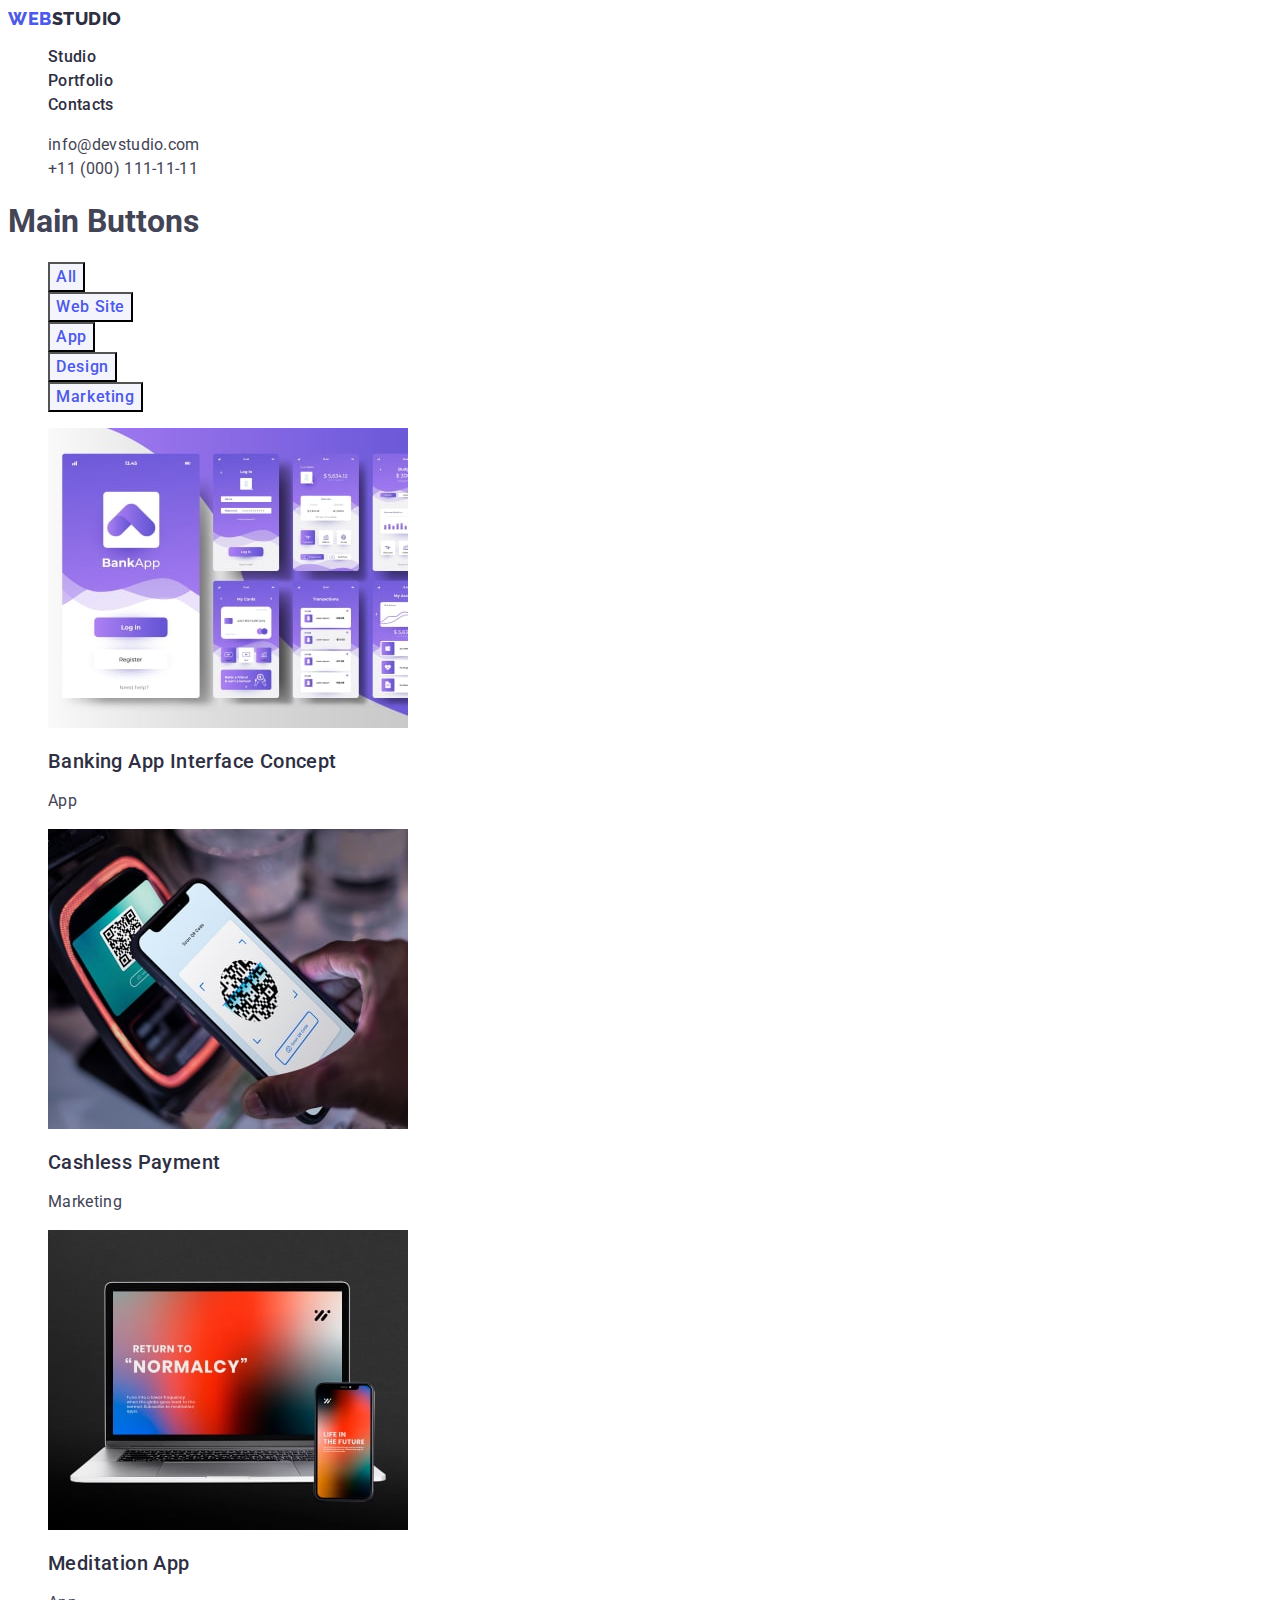
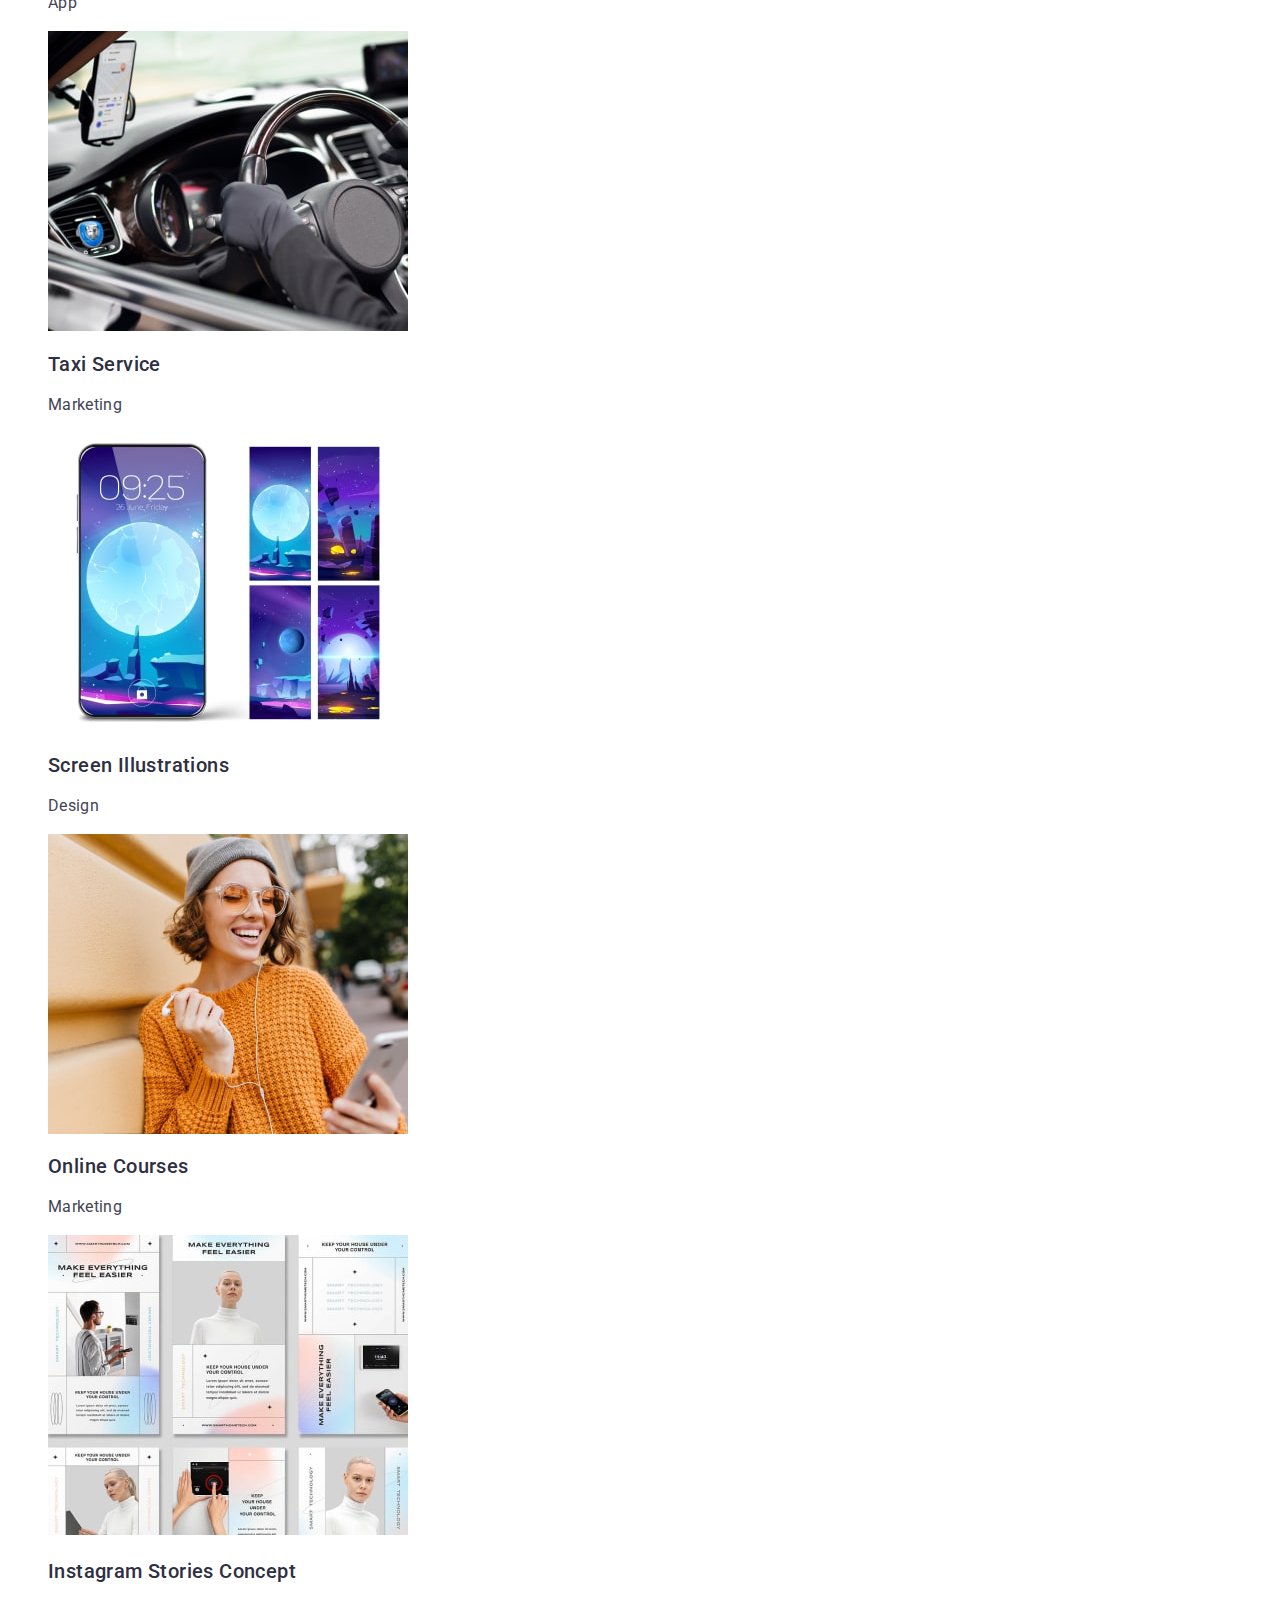
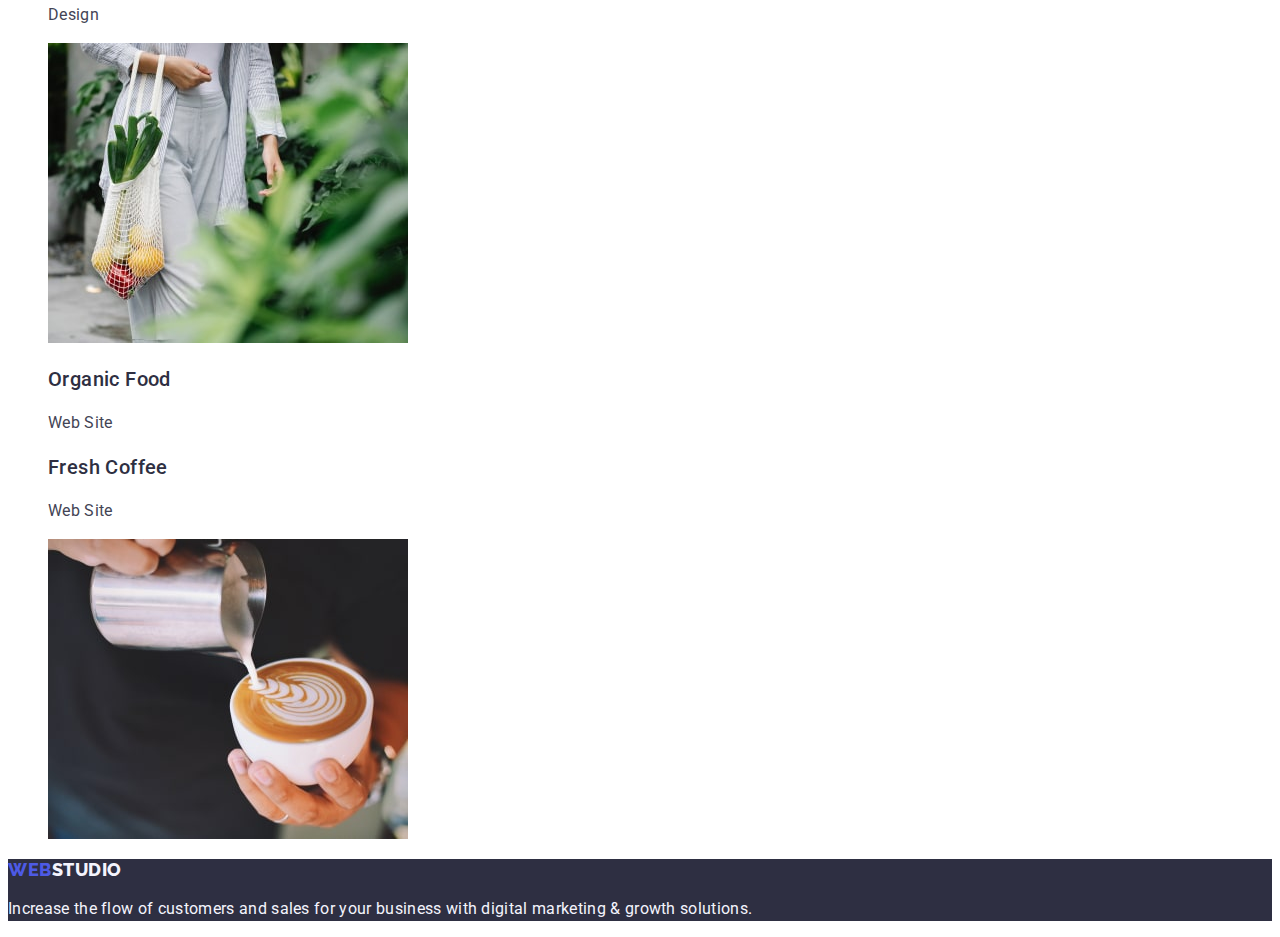
==== portfolio.html @ 2551113e "end" ====
<!DOCTYPE html>
<html lang="en">
  <head>
    <meta charset="UTF-8" />
    <meta http-equiv="X-UA-Compatible" content="IE=edge" />
    <meta name="viewport" content="width=device-width, initial-scale=1.0" />
    <link rel="preconnect" href="https://fonts.googleapis.com" />
    <link rel="preconnect" href="https://fonts.gstatic.com" crossorigin />
    <link
      href="https://fonts.googleapis.com/css2?family=Roboto:wght@400;500;700&display=swap"
      rel="stylesheet"
    />
    <link
      href="https://fonts.googleapis.com/css2?family=Raleway:wght@800&display=swap"
      rel="stylesheet"
    />
    <title>Portfolio</title>
    <link rel="stylesheet" href="./css/style.css" />
  </head>
  <body>
    <!-- Top links -->
    <header class="header">
      <nav class="list">
        <a href="./index.html" class="header-logo link"
          >Web<span class="nav-head-log">Studio</span>
        </a>
        <ul class="header-top list">
          <li class="header-top-list">
            <a href="./index.html" class="header-top-links link">Studio</a>
          </li>
          <li class="header-top-list">
            <a href="./portfolio.html" class="header-top-links link"
              >Portfolio</a
            >
          </li>
          <li class="header-top-list">
            <a href="" class="header-top-links link">Contacts</a>
          </li>
        </ul>
      </nav>
      <!-- Contacts -->
      <address class="address">
        <ul class="address-cont list">
          <li class="address-cont-list">
            <a class="address-cont-mail link" href="mailto:info@devstudio.com"
              >info@devstudio.com</a
            >
          </li>
          <li class="address-cont-list">
            <a class="address-cont-mail link" href="tel:+110001111111"
              >+11 (000) 111-11-11</a
            >
          </li>
        </ul>
      </address>
    </header>
    <main>
      <section>
        <h1>Main Buttons</h1>

        <!-- Button links -->

        <ul class="list">
          <li class="bttns">
            <button type="button" class="bttns-name">All</button>
          </li>
          <li class="bttns">
            <button type="button" class="bttns-name">Web Site</button>
          </li>
          <li class="bttns">
            <button type="button" class="bttns-name">App</button>
          </li>
          <li class="bttns">
            <button type="button" class="bttns-name">Design</button>
          </li>
          <li class="bttns">
            <button type="button" class="bttns-name">Marketing</button>
          </li>
        </ul>

        <!-- First line of images -->

        <ul class="list">
          <li>
            <a href="" class="link">
              <img
                src="./images/purple.jpg"
                alt="Purple"
                width="360"
                height="300"
              />
            </a>

            <h2 class="ourteam-plan-list">Banking App Interface Concept</h2>
            <p class="ourteam-list-text">App</p>
          </li>
          <li>
            <a href="" class="link">
              <img
                src="./images/payment.jpg"
                alt="payment"
                width="360"
                height="300"
              />
            </a>

            <h2 class="ourteam-plan-list">Cashless Payment</h2>
            <p class="ourteam-list-text">Marketing</p>
          </li>
          <li>
            <a href="" class="link">
              <img
                src="./images/macbookiphone.jpg"
                alt="macbookiphone"
                width="360"
                height="300"
              />
            </a>

            <h2 class="ourteam-plan-list">Meditation App</h2>
            <p class="ourteam-list-text">App</p>
          </li>
        </ul>

        <!-- Second Line of Images -->

        <ul class="list">
          <li>
            <a href="" class="link">
              <img
                src="./images/car.jpg"
                alt="taxi driver"
                width="360"
                height="300"
              />
            </a>

            <h2 class="ourteam-plan-list">Taxi Service</h2>
            <p class="ourteam-list-text">Marketing</p>
          </li>
          <li>
            <a href="" class="link">
              <img
                src="./images/cosmos.jpg"
                alt="display screenshot"
                width="360"
                height="300"
              />
            </a>

            <h2 class="ourteam-plan-list">Screen Illustrations</h2>
            <p class="ourteam-list-text">Design</p>
          </li>
          <li>
            <a href="" class="link">
              <img
                src="./images/orangesweater.jpg"
                alt="girl in orange"
                width="360"
                height="300"
              />
            </a>

            <h2 class="ourteam-plan-list">Online Courses</h2>
            <p class="ourteam-list-text">Marketing</p>
          </li>
        </ul>

        <!-- Third line of images -->

        <ul class="list">
          <li>
            <a href="" class="link">
              <img
                src="./images/screenshots.jpg"
                alt="several screenshots"
                width="360"
                height="300"
              />
            </a>
            <h3 class="ourteam-plan-list">Instagram Stories Concept</h3>
            <p class="ourteam-list-text">Design</p>
          </li>
          <li>
            <a href="" class="link">
              <img
                src="./images/vegetables.jpg"
                alt="woman with vegetables"
                width="360"
                height="300"
              />
              <h3 class="ourteam-plan-list">Organic Food</h3>
              <p class="ourteam-list-text">Web Site</p>
            </a>
          </li>
          <li>
            <a href="" class="link">
              <h3 class="ourteam-plan-list">Fresh Coffee</h3>
              <p class="ourteam-list-text">Web Site</p>
            </a>
            <img
              src="./images/coffee.jpg"
              alt="a cup of coffee"
              width="360"
              height="300"
            />
          </li>
        </ul>
      </section>
    </main>
    <!-- Footer info -->
    <footer class="footer">
      <a href="./index.html" class="footer-logo-link link"
        >Web<span class="footer-link">Studio</span>
      </a>
      <p class="footer-logo-text">
        Increase the flow of customers and sales for your business with digital
        marketing & growth solutions.
      </p>
    </footer>
  </body>
</html>
---- css/style.css ----
body {
  font-family: "Roboto", sans-serif;
  color: #434455;
  background-color: var(--main_color);
}

a {
  text-decoration: none;
}

ul {
  list-style-type: none;
}

.link {
  text-decoration: none;
}

.list {
  list-style: none;
}

:root {
  --main_color: #ffffff;
  --color: #2e2f42;
  --web-color: #4d5ae5;
  --foot-par: #f4f4fd;
  --portfolio: #434455;
}

/**----------------HEADER-------------**/

.header-logo {
  font-family: "Raleway", sans-serif;
  font-weight: 800;
  font-size: 18px;
  line-height: 1.17;
  letter-spacing: 0.03em;
  color: var(--web-color);
  text-transform: uppercase;
}

.nav-head-log {
  color: var(--color);
}

.header-top-links {
  font-weight: 500;
  font-size: 16px;
  line-height: 1.5;
  color: var(--color);
  letter-spacing: 0.02em;
}

.header-top-links:hover,
.header-top-links:focus {
  color: #404bbf;
}

.header-top-links span {
  color: #2e2f42;
}

.header-top-links:active {
  color: #404bbf;
}

/**----------------ADDRESS-------------**/

.address {
  font-style: normal;
}

.address-cont-mail {
  font-weight: 400;
  font-size: 16px;
  line-height: 1.5;
  letter-spacing: 0.02em;
  color: #434455;
}

.address-cont-mail:hover,
.address-cont-mail:focus {
  color: #404bbf;
}

.address-cont-mail:active {
  color: #404bbf;
}

.address-cont-phone:hover,
.address-cont-phone:focus {
  color: #404bbf;
}

/**----------------HERO-------------**/

.hero {
  background: #2e2f42;
}

.hero-title {
  font-family: "Roboto";
  font-style: normal;
  font-weight: 700;
  font-size: 56px;
  line-height: 1.07;
  text-align: center;
  letter-spacing: 0.02em;
  color: #ffffff;
}

/**----------------BUTTON-------------**/

.hero-button {
  font-family: inherit;
  font-weight: 500;
  font-size: 16px;
  line-height: 1.5;
  letter-spacing: 0.04em;
  color: #ffffff;
  background: #4d5ae5;
  cursor: pointer;
}

.hero-button:hover {
  background: #404bbf;
}

.hero-button:focus {
  background-color: #404bbf;
}

/**----------------OUR TEAM-------------**/

.ourteam-plan-list {
  font-weight: 500;
  font-size: 20px;
  line-height: 1.2;
  letter-spacing: 0.02em;
  color: #2e2f42;
}
.ourteam-list-text {
  font-weight: 400;
  font-size: 16px;
  line-height: 1.5;
  letter-spacing: 0.02em;
  color: #434455;
}

/**----------------OUR INFO-------------**/

.section-ourteam {
  background-color: #f4f4fd;
}

.infolist {
  background-color: #ffffff;
}

.our-info {
  font-weight: 700;
  font-size: 36px;
  line-height: 1.11;
  text-align: center;
  letter-spacing: 0.02em;
  text-transform: capitalize;
  color: #2e2f42;
  background-color: #ffffff;
}

.our-info-name {
  font-weight: 500;
  font-size: 20px;
  line-height: 1.2;
  letter-spacing: 0.02em;
  color: #2e2f42;
}
.our-info-position {
  font-weight: 400;
  font-size: 16px;
  line-height: 1.5;
  letter-spacing: 0.02em;
  color: #434455;
}

/**----------------FOOTER-------------**/

.footer {
  background-color: var(--color);
}

.footer-logo-link {
  font-family: "Raleway", sans-serif;
  font-weight: 800;
  font-size: 18px;
  line-height: 1.17;
  letter-spacing: 0.03em;
  color: var(--web-color);
  text-transform: uppercase;
}

.footer-link {
  font-family: "Raleway";
  font-style: normal;
  font-weight: 800;
  font-size: 18px;
  line-height: 1.16;
  letter-spacing: 0.03em;
  color: #f4f4fd;
}

.footer-logo-text {
  font-weight: 400;
  font-size: 16px;
  line-height: 1.5;
  letter-spacing: 0.02em;
  color: var(--foot-par);
}

/**-------------PORTFOLIO---------------**/

.bttns-name {
  font-family: "Roboto", sans-serif;
  font-weight: 500;
  font-size: 16px;
  line-height: 1.5;
  letter-spacing: 0.04em;
  cursor: pointer;
  color: var(--web-color);
  background: var(--foot-par);
}

.bttns-name:hover,
.bttns-name:focus {
  color: #ffffff;
}

.bttns-name:hover,
.bttns-name:focus {
  background: #404bbf;
}

.ourteam-plan-list {
  font-weight: 500;
  font-size: 20px;
  line-height: 1.2;
  letter-spacing: 0.02em;
  color: var(--color);
}

.ourteam-list-text {
  font-weight: 400;
  font-size: 16px;
  line-height: 1.5;
  letter-spacing: 0.02em;
  color: var(--portfolio);
}
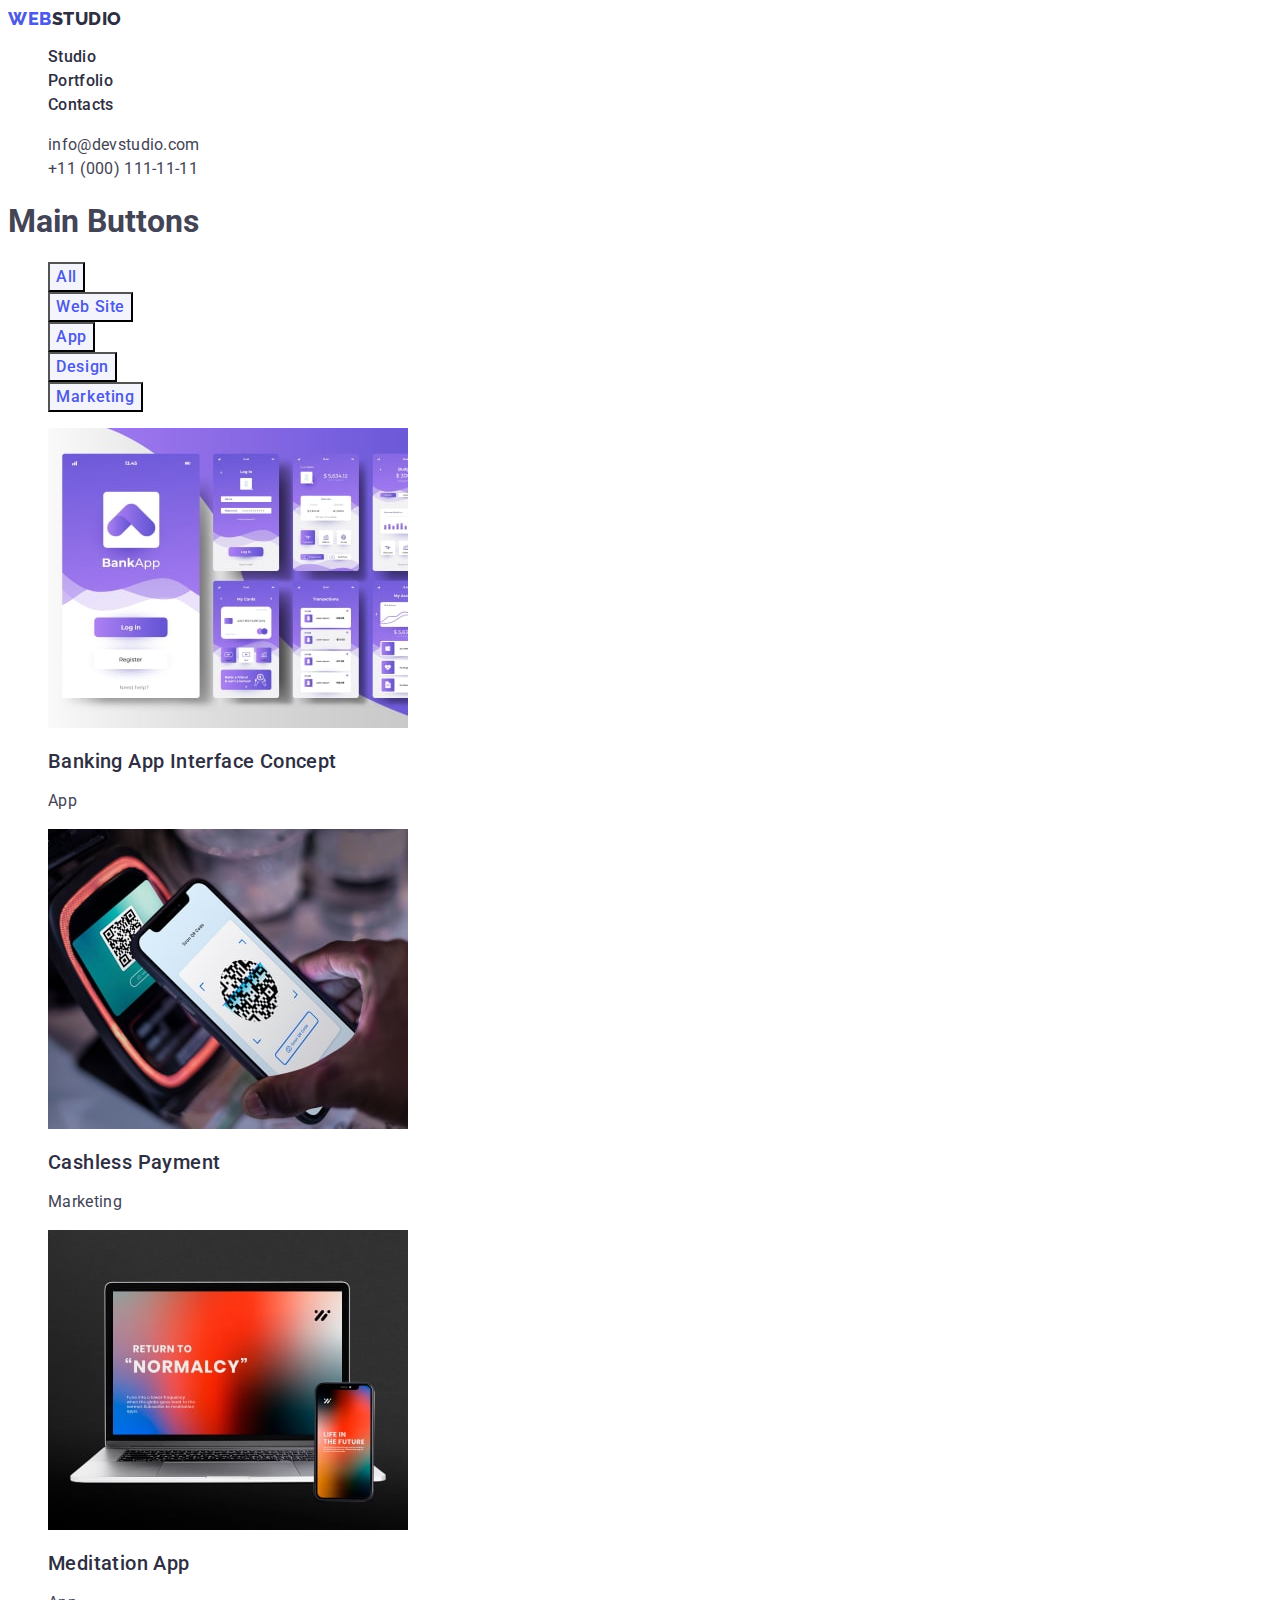
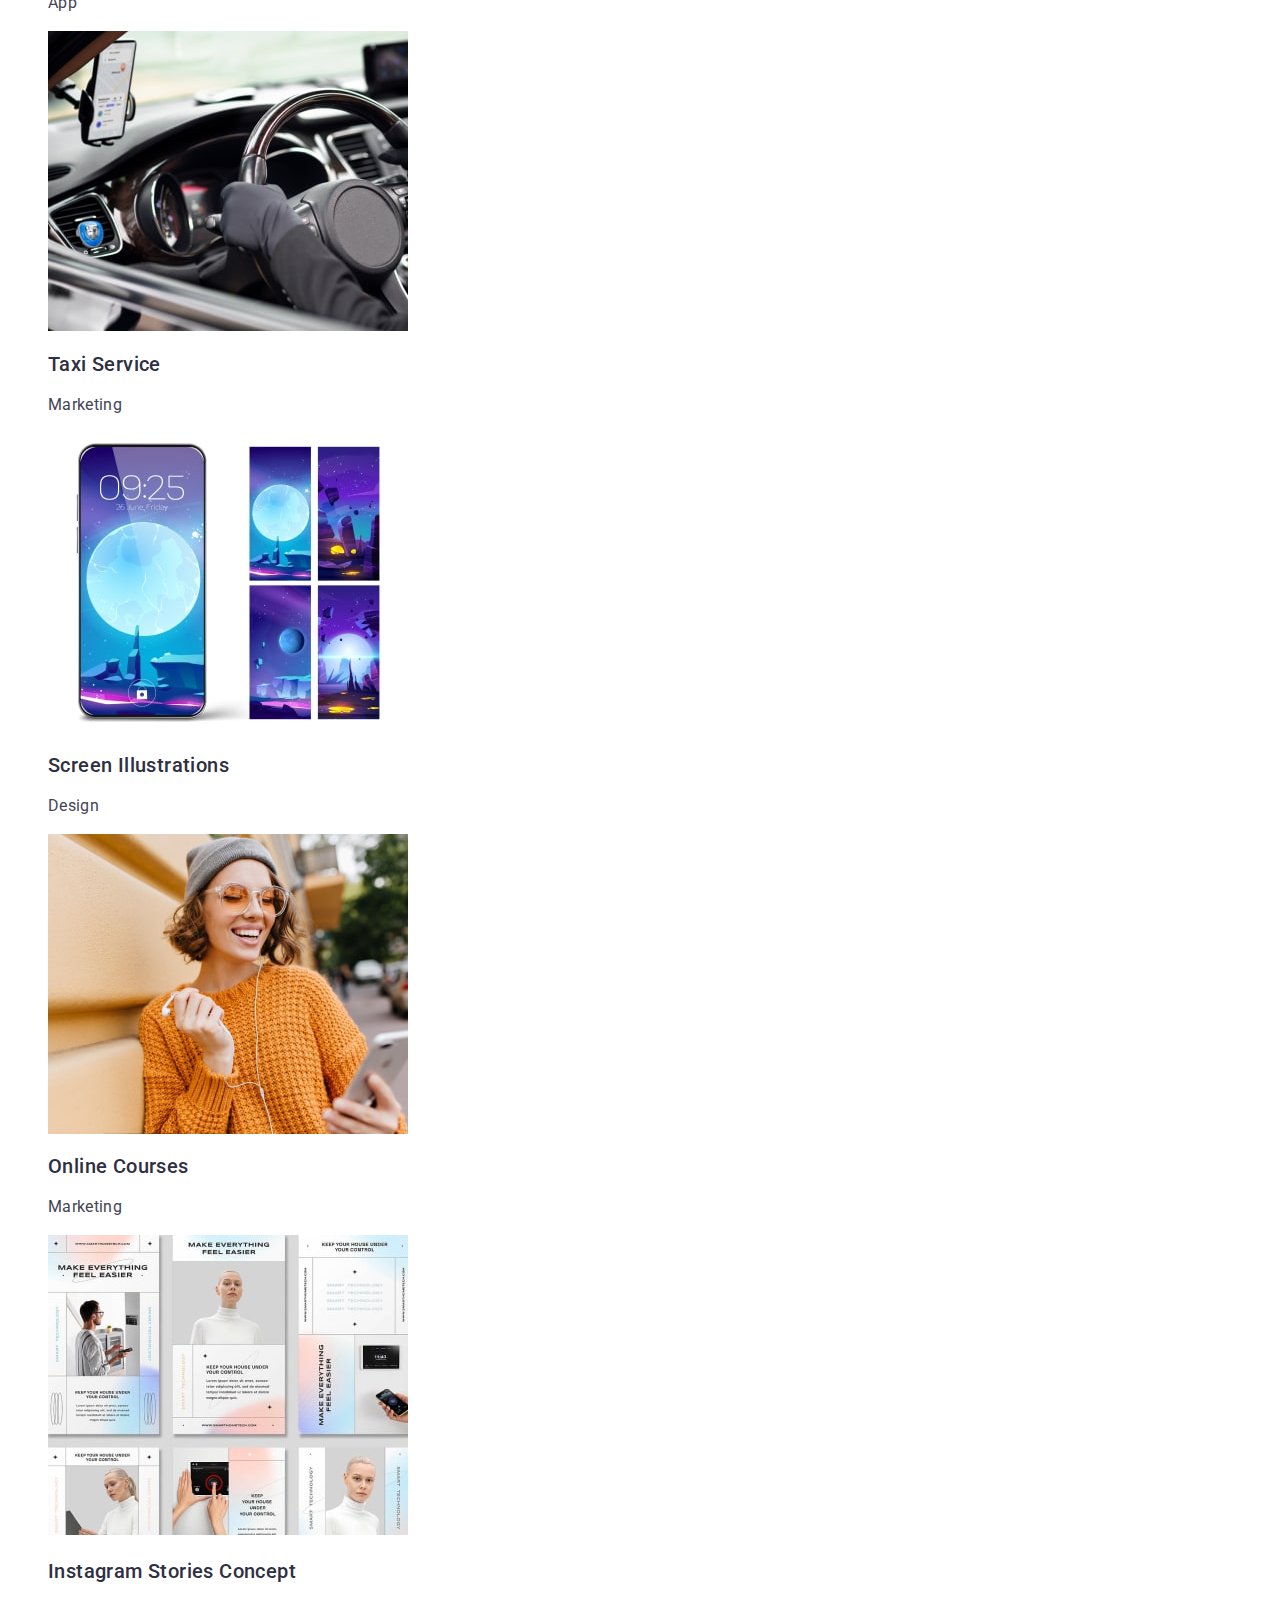
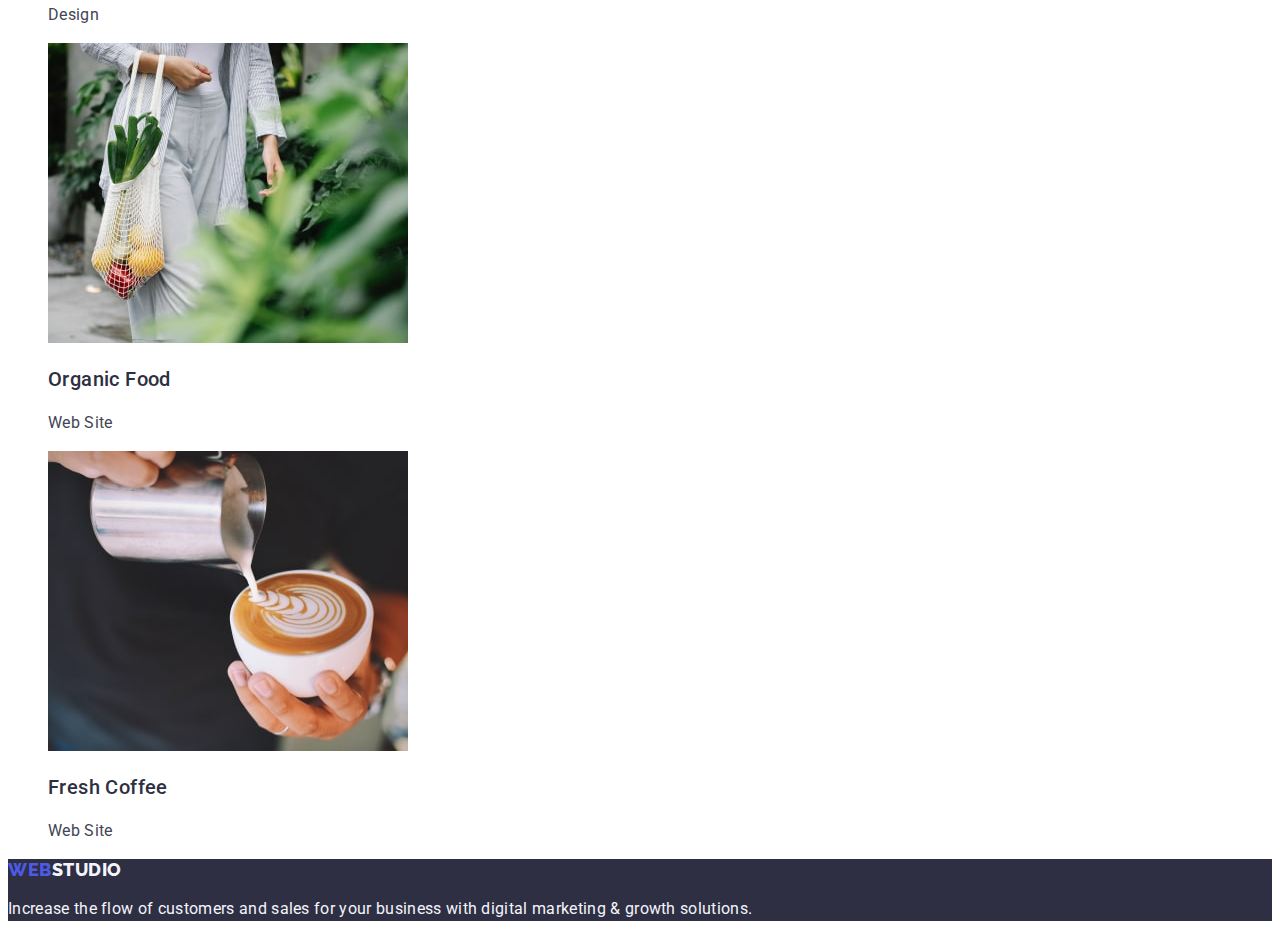
==== commit 82729457: "end" ====
--- a/portfolio.html
+++ b/portfolio.html
@@ -89,10 +89,9 @@
                 width="360"
                 height="300"
               />
-            </a>
-
-            <h2 class="ourteam-plan-list">Banking App Interface Concept</h2>
-            <p class="ourteam-list-text">App</p>
+              <h2 class="ourteam-plan-list">Banking App Interface Concept</h2>
+              <p class="ourteam-list-text">App</p>
+            </a>
           </li>
           <li>
             <a href="" class="link">
@@ -102,10 +101,9 @@
                 width="360"
                 height="300"
               />
-            </a>
-
-            <h2 class="ourteam-plan-list">Cashless Payment</h2>
-            <p class="ourteam-list-text">Marketing</p>
+              <h2 class="ourteam-plan-list">Cashless Payment</h2>
+              <p class="ourteam-list-text">Marketing</p>
+            </a>
           </li>
           <li>
             <a href="" class="link">
@@ -115,10 +113,9 @@
                 width="360"
                 height="300"
               />
-            </a>
-
-            <h2 class="ourteam-plan-list">Meditation App</h2>
-            <p class="ourteam-list-text">App</p>
+              <h2 class="ourteam-plan-list">Meditation App</h2>
+              <p class="ourteam-list-text">App</p>
+            </a>
           </li>
         </ul>
 
@@ -133,10 +130,9 @@
                 width="360"
                 height="300"
               />
-            </a>
-
-            <h2 class="ourteam-plan-list">Taxi Service</h2>
-            <p class="ourteam-list-text">Marketing</p>
+              <h2 class="ourteam-plan-list">Taxi Service</h2>
+              <p class="ourteam-list-text">Marketing</p>
+            </a>
           </li>
           <li>
             <a href="" class="link">
@@ -146,10 +142,9 @@
                 width="360"
                 height="300"
               />
-            </a>
-
-            <h2 class="ourteam-plan-list">Screen Illustrations</h2>
-            <p class="ourteam-list-text">Design</p>
+              <h2 class="ourteam-plan-list">Screen Illustrations</h2>
+              <p class="ourteam-list-text">Design</p>
+            </a>
           </li>
           <li>
             <a href="" class="link">
@@ -159,10 +154,9 @@
                 width="360"
                 height="300"
               />
-            </a>
-
-            <h2 class="ourteam-plan-list">Online Courses</h2>
-            <p class="ourteam-list-text">Marketing</p>
+              <h2 class="ourteam-plan-list">Online Courses</h2>
+              <p class="ourteam-list-text">Marketing</p>
+            </a>
           </li>
         </ul>
 
@@ -177,9 +171,9 @@
                 width="360"
                 height="300"
               />
-            </a>
-            <h3 class="ourteam-plan-list">Instagram Stories Concept</h3>
-            <p class="ourteam-list-text">Design</p>
+              <h3 class="ourteam-plan-list">Instagram Stories Concept</h3>
+              <p class="ourteam-list-text">Design</p>
+            </a>
           </li>
           <li>
             <a href="" class="link">
@@ -195,15 +189,15 @@
           </li>
           <li>
             <a href="" class="link">
+              <img
+                src="./images/coffee.jpg"
+                alt="a cup of coffee"
+                width="360"
+                height="300"
+              />
               <h3 class="ourteam-plan-list">Fresh Coffee</h3>
               <p class="ourteam-list-text">Web Site</p>
             </a>
-            <img
-              src="./images/coffee.jpg"
-              alt="a cup of coffee"
-              width="360"
-              height="300"
-            />
           </li>
         </ul>
       </section>
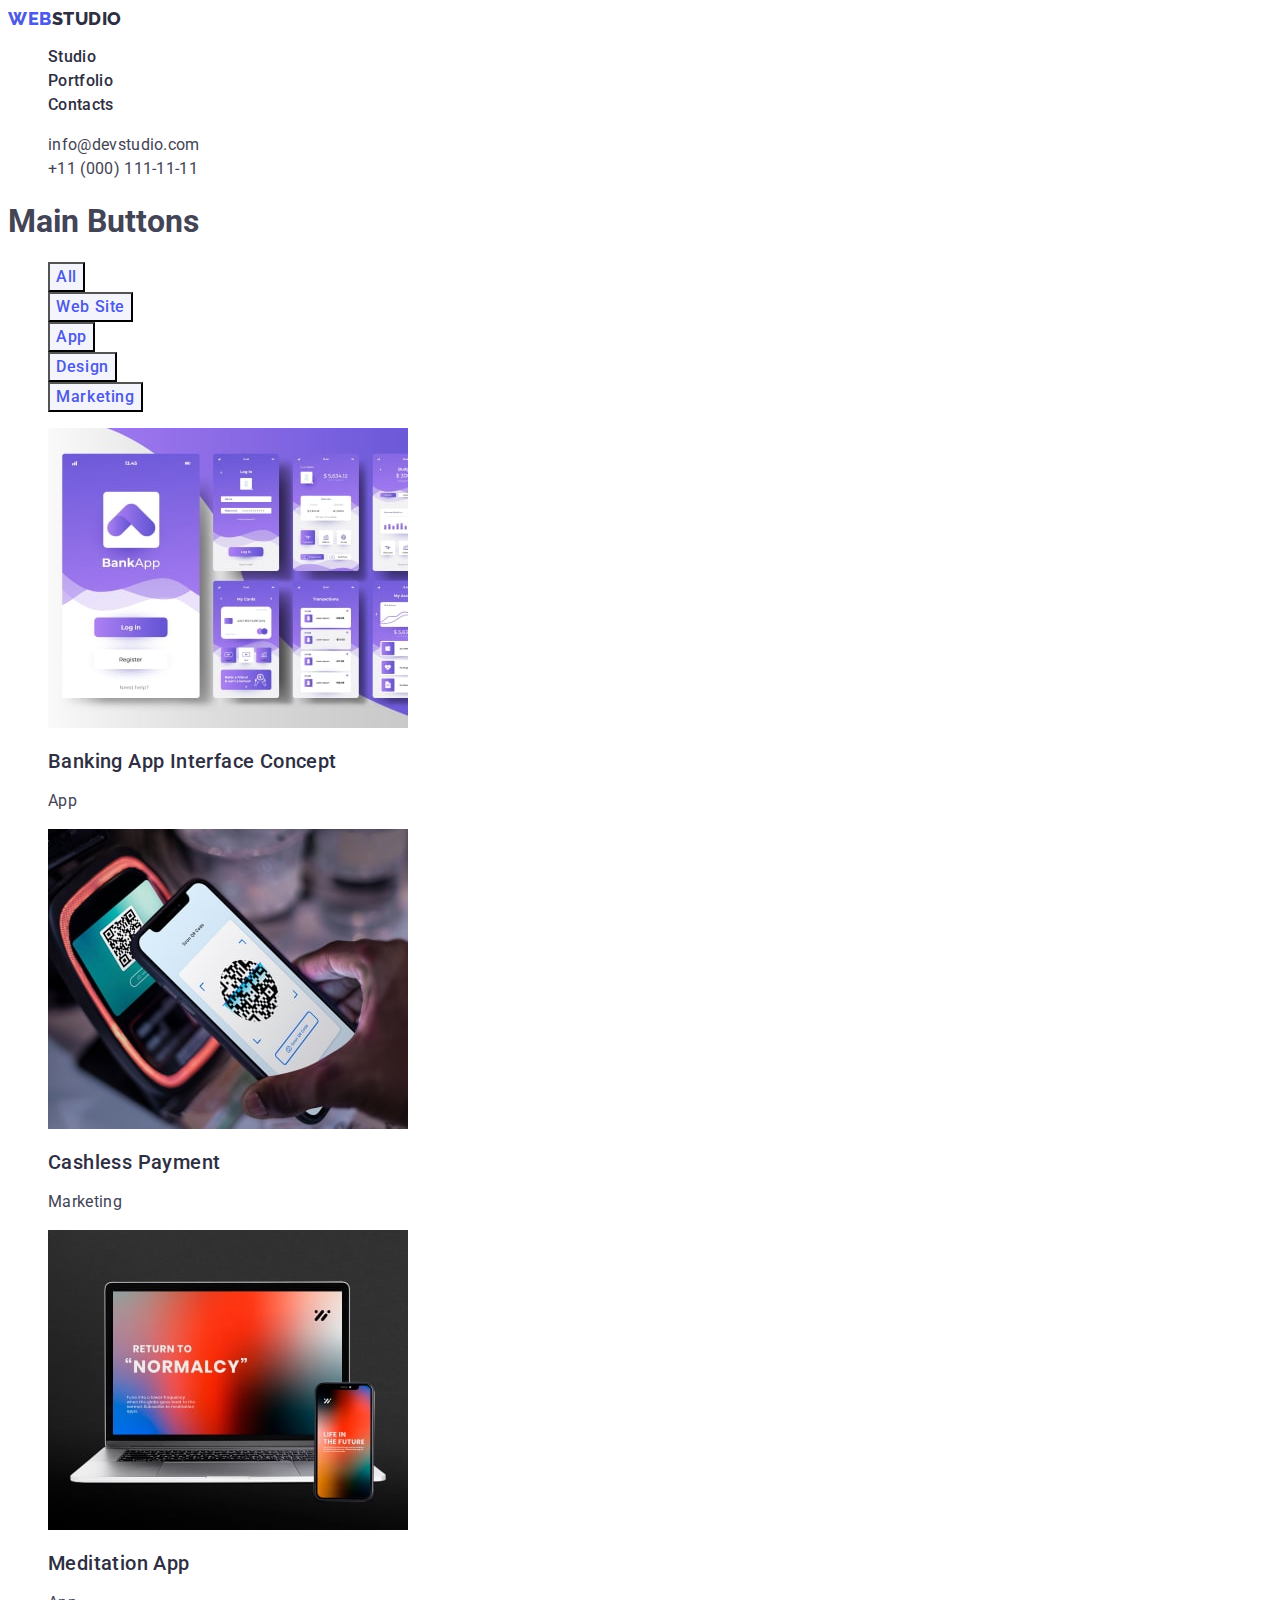
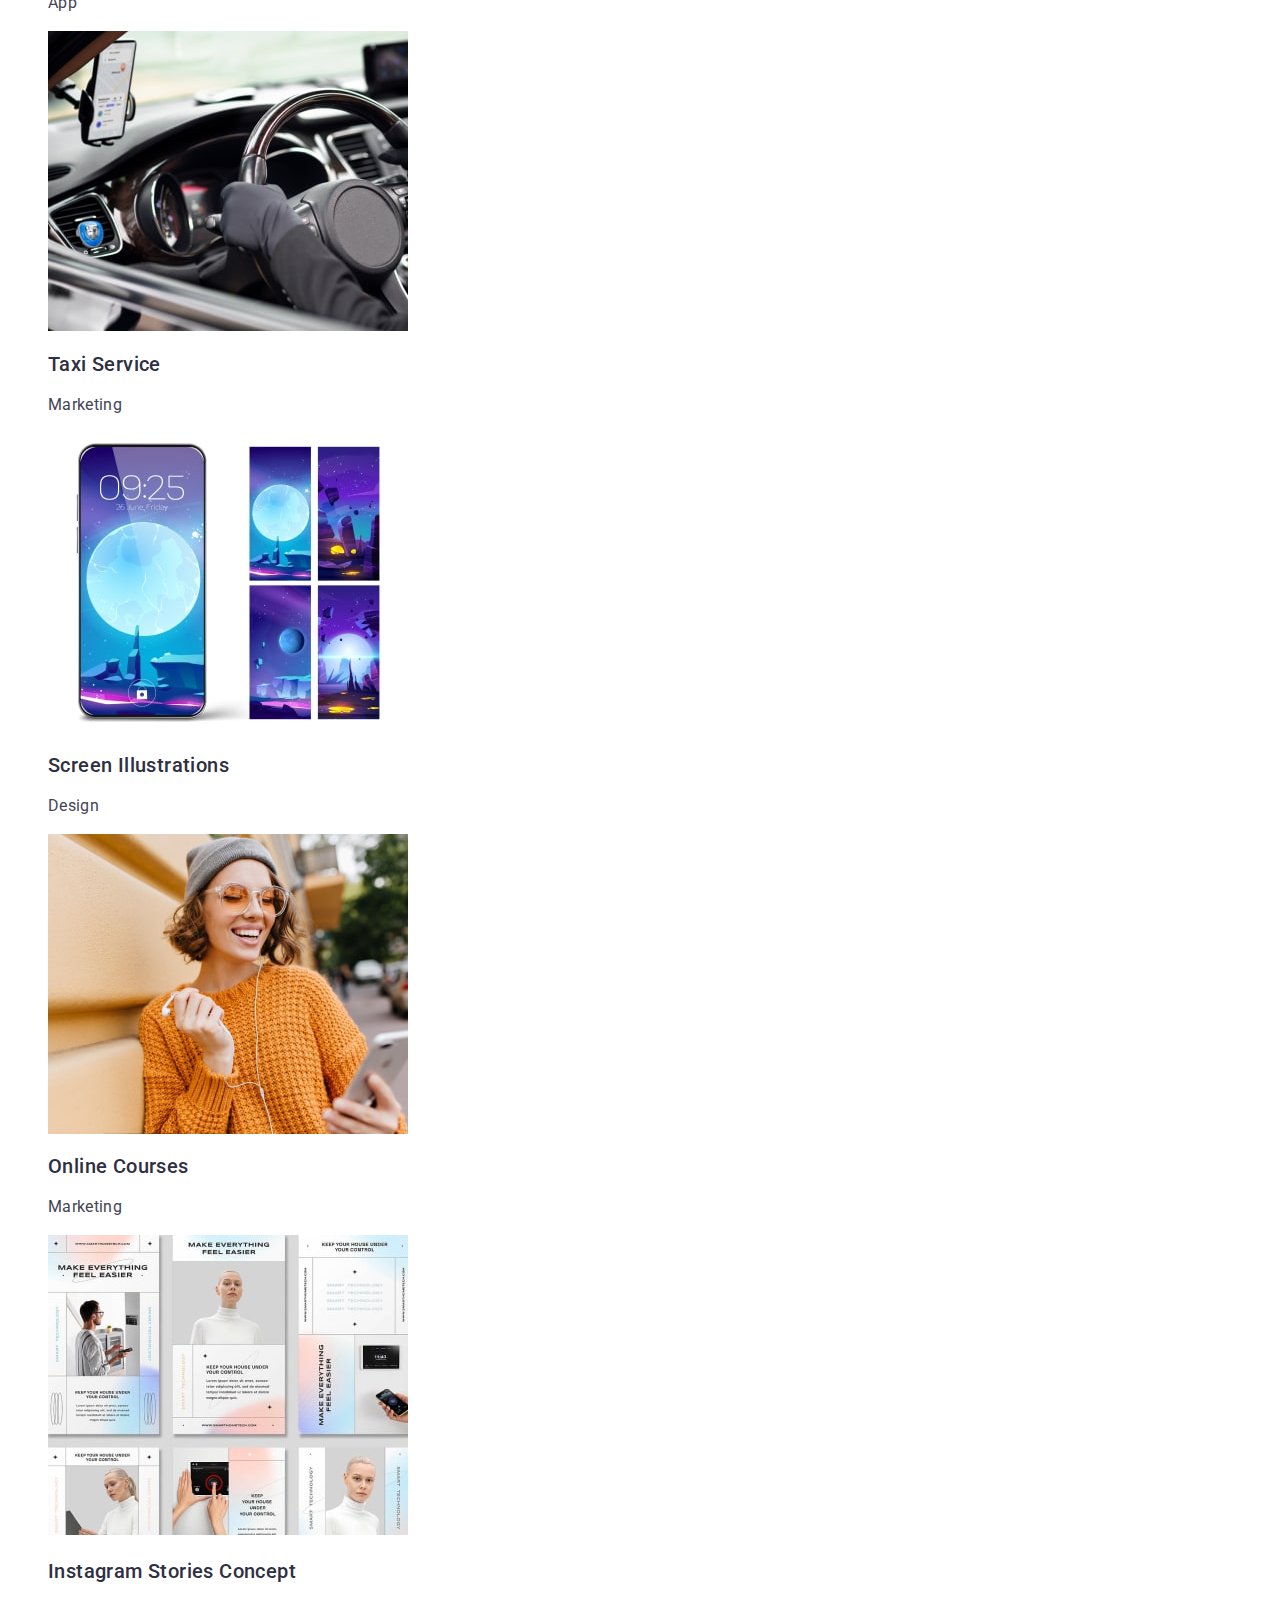
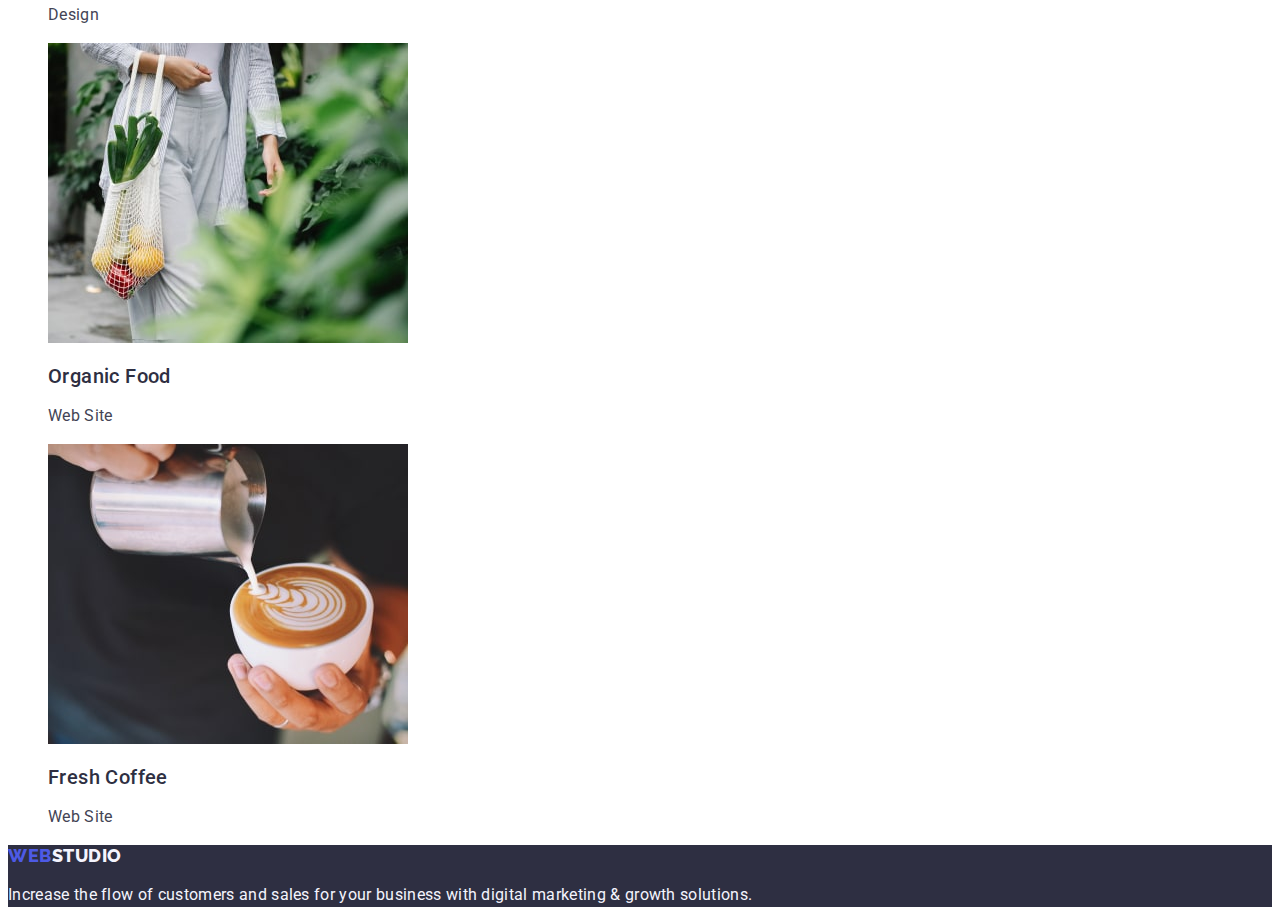
==== commit 3d122632: "updated" ====
--- a/portfolio.html
+++ b/portfolio.html
@@ -109,7 +109,7 @@
             <a href="" class="link">
               <img
                 src="./images/macbookiphone.jpg"
-                alt="macbookiphone"
+                alt="macbook iphone"
                 width="360"
                 height="300"
               />
@@ -117,16 +117,14 @@
               <p class="ourteam-list-text">App</p>
             </a>
           </li>
-        </ul>
-
-        <!-- Second Line of Images -->
-
-        <ul class="list">
+
+          <!-- Second Line of Images -->
+
           <li>
             <a href="" class="link">
               <img
                 src="./images/car.jpg"
-                alt="taxi driver"
+                alt="taxid river"
                 width="360"
                 height="300"
               />
@@ -158,11 +156,9 @@
               <p class="ourteam-list-text">Marketing</p>
             </a>
           </li>
-        </ul>
-
-        <!-- Third line of images -->
-
-        <ul class="list">
+
+          <!-- Third line of images -->
+
           <li>
             <a href="" class="link">
               <img
@@ -183,7 +179,7 @@
                 width="360"
                 height="300"
               />
-              <h3 class="ourteam-plan-list">Organic Food</h3>
+              <h2 class="ourteam-plan-list">Organic Food</h2>
               <p class="ourteam-list-text">Web Site</p>
             </a>
           </li>
@@ -195,7 +191,7 @@
                 width="360"
                 height="300"
               />
-              <h3 class="ourteam-plan-list">Fresh Coffee</h3>
+              <h2 class="ourteam-plan-list">Fresh Coffee</h2>
               <p class="ourteam-list-text">Web Site</p>
             </a>
           </li>
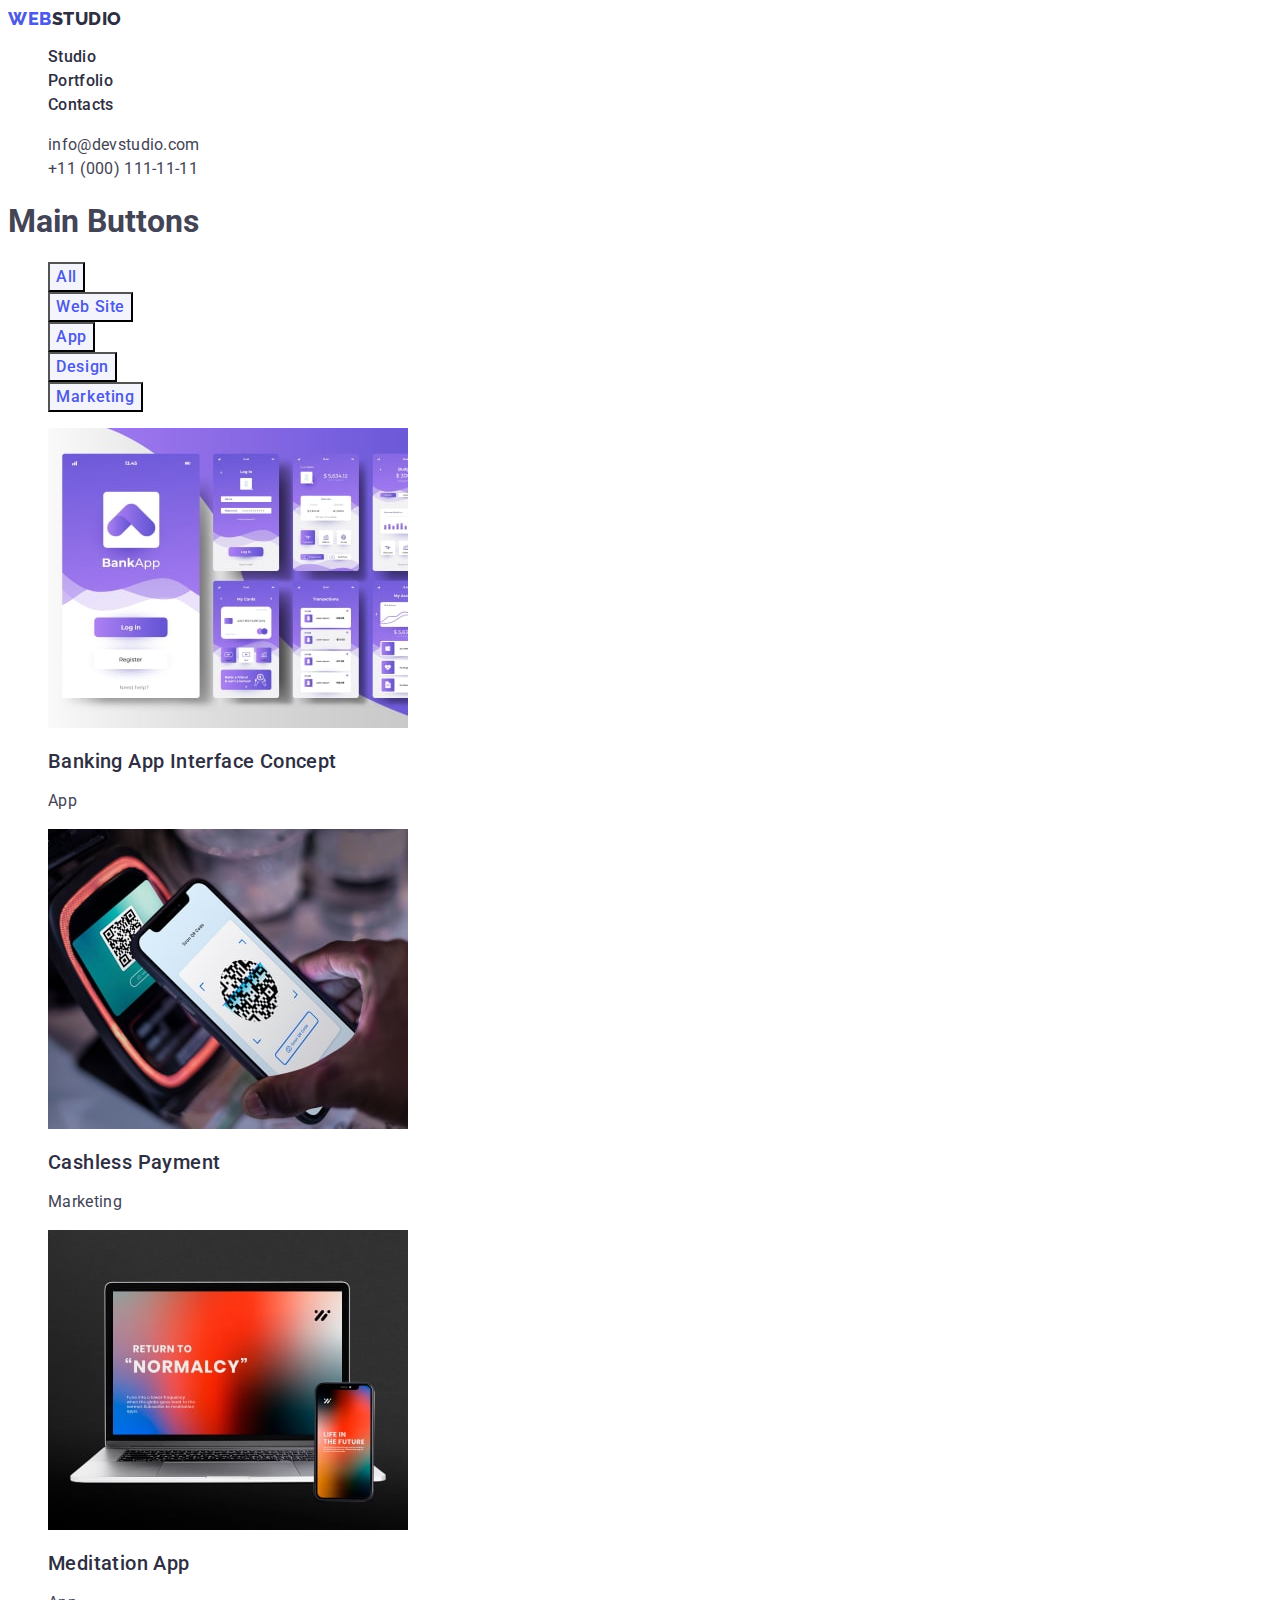
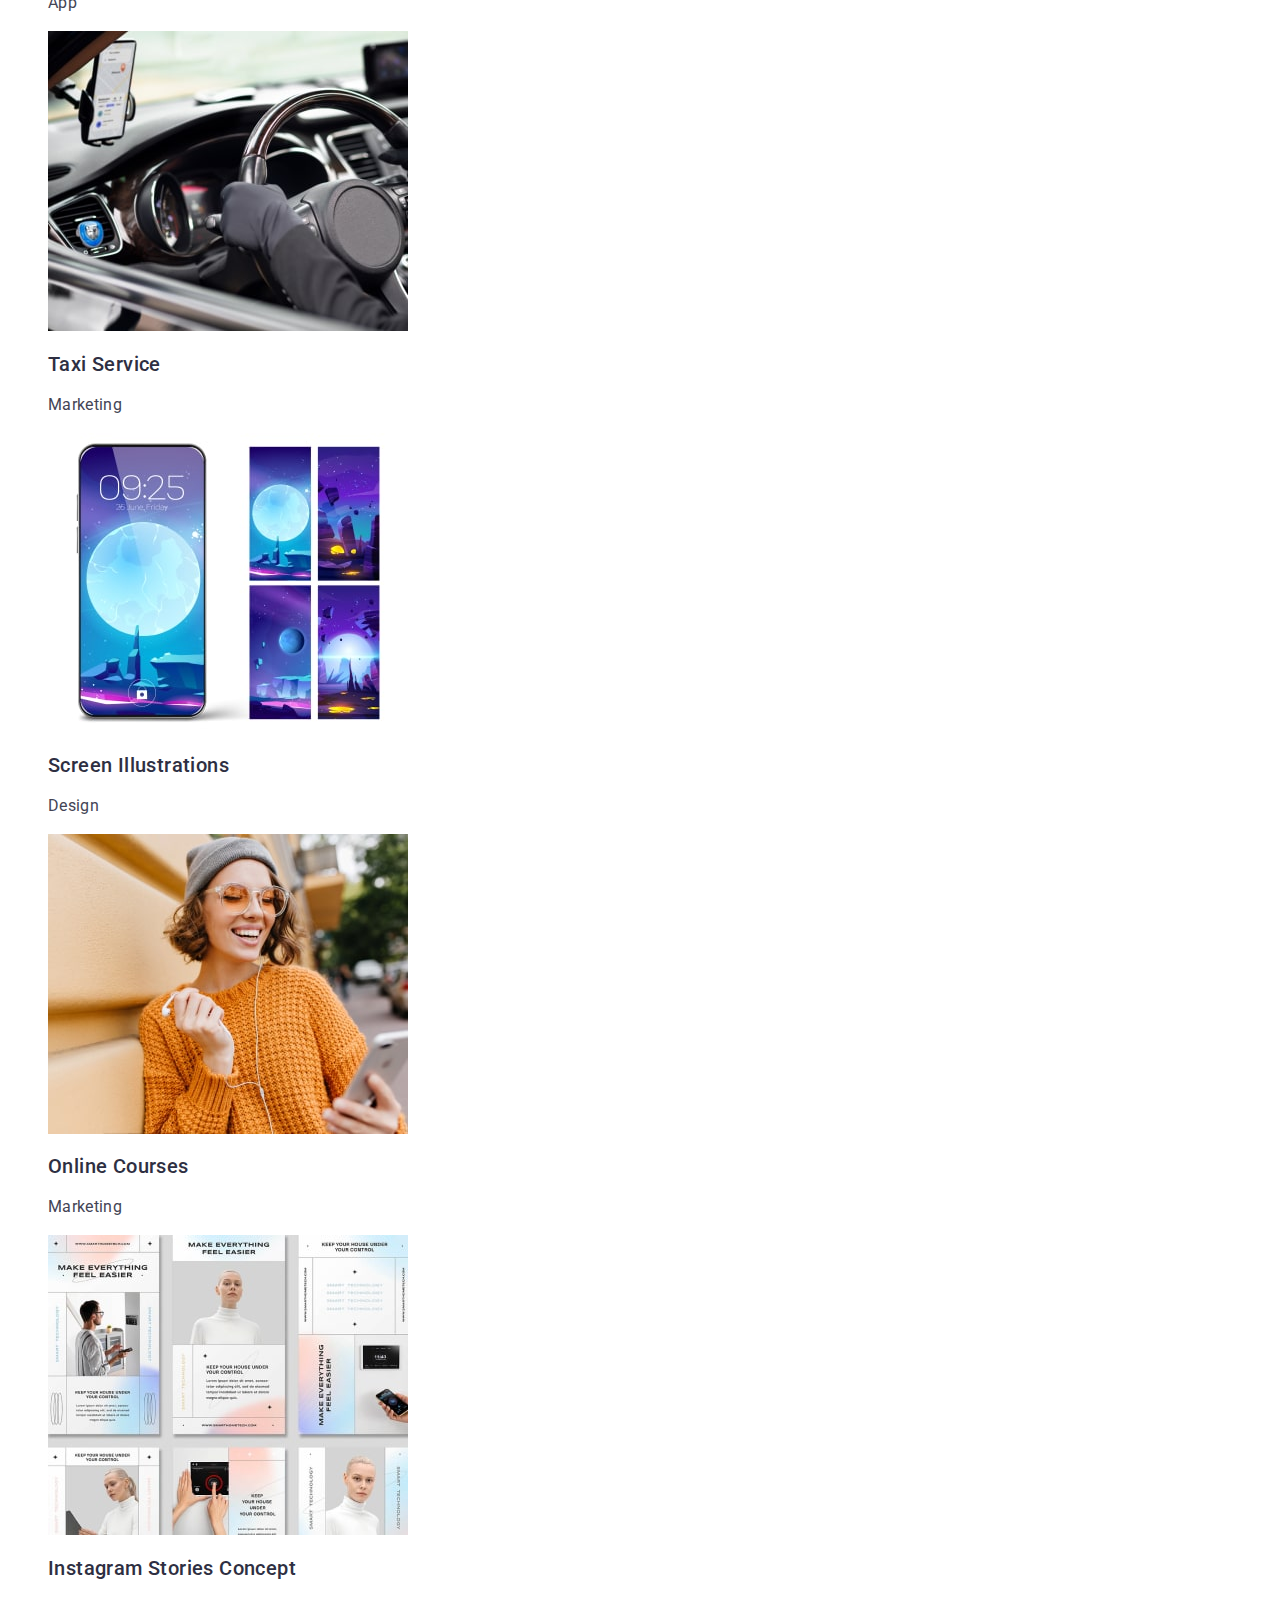
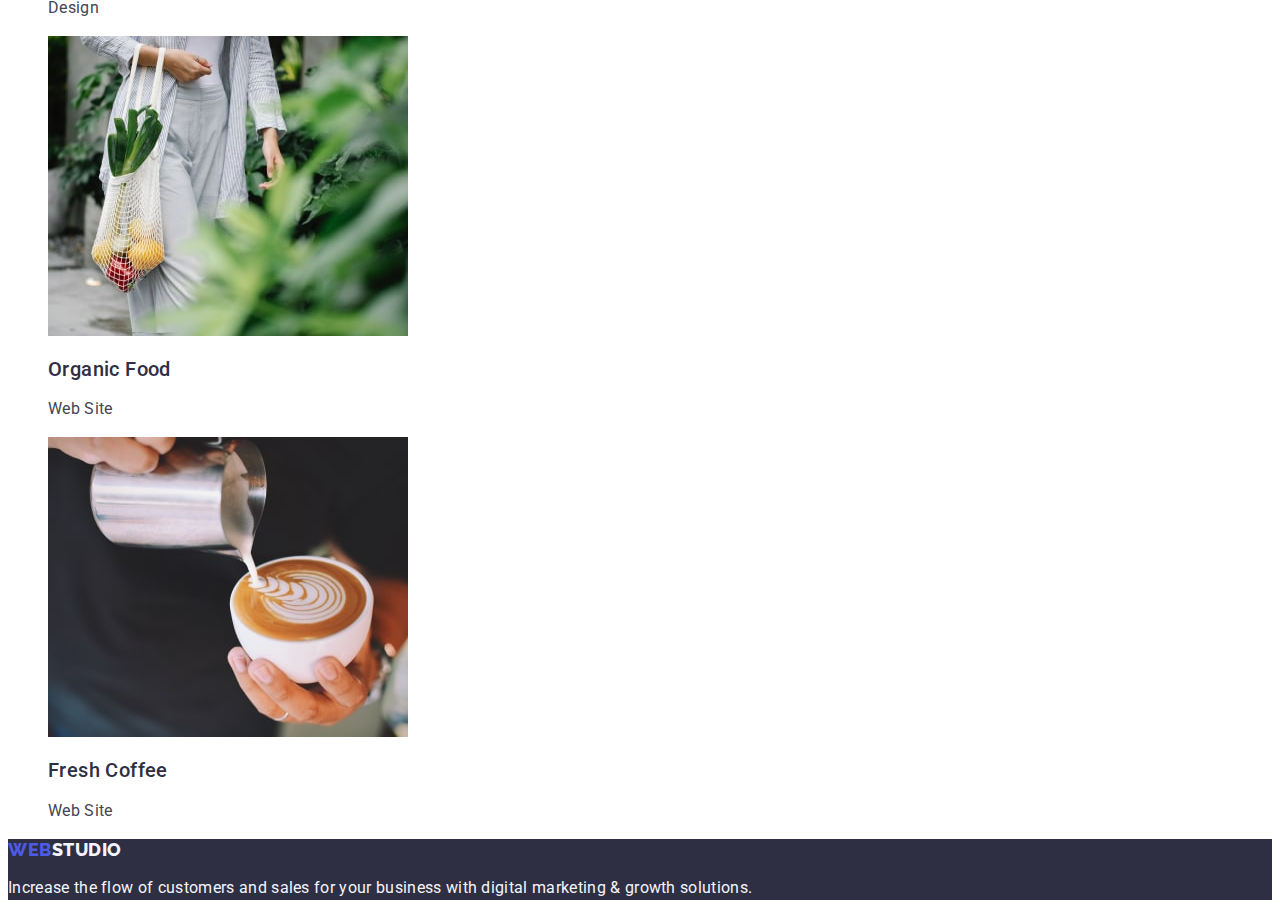
==== commit 0c1e5ae8: "last" ====
--- a/portfolio.html
+++ b/portfolio.html
@@ -167,7 +167,7 @@
                 width="360"
                 height="300"
               />
-              <h3 class="ourteam-plan-list">Instagram Stories Concept</h3>
+              <h2 class="ourteam-plan-list">Instagram Stories Concept</h2>
               <p class="ourteam-list-text">Design</p>
             </a>
           </li>
